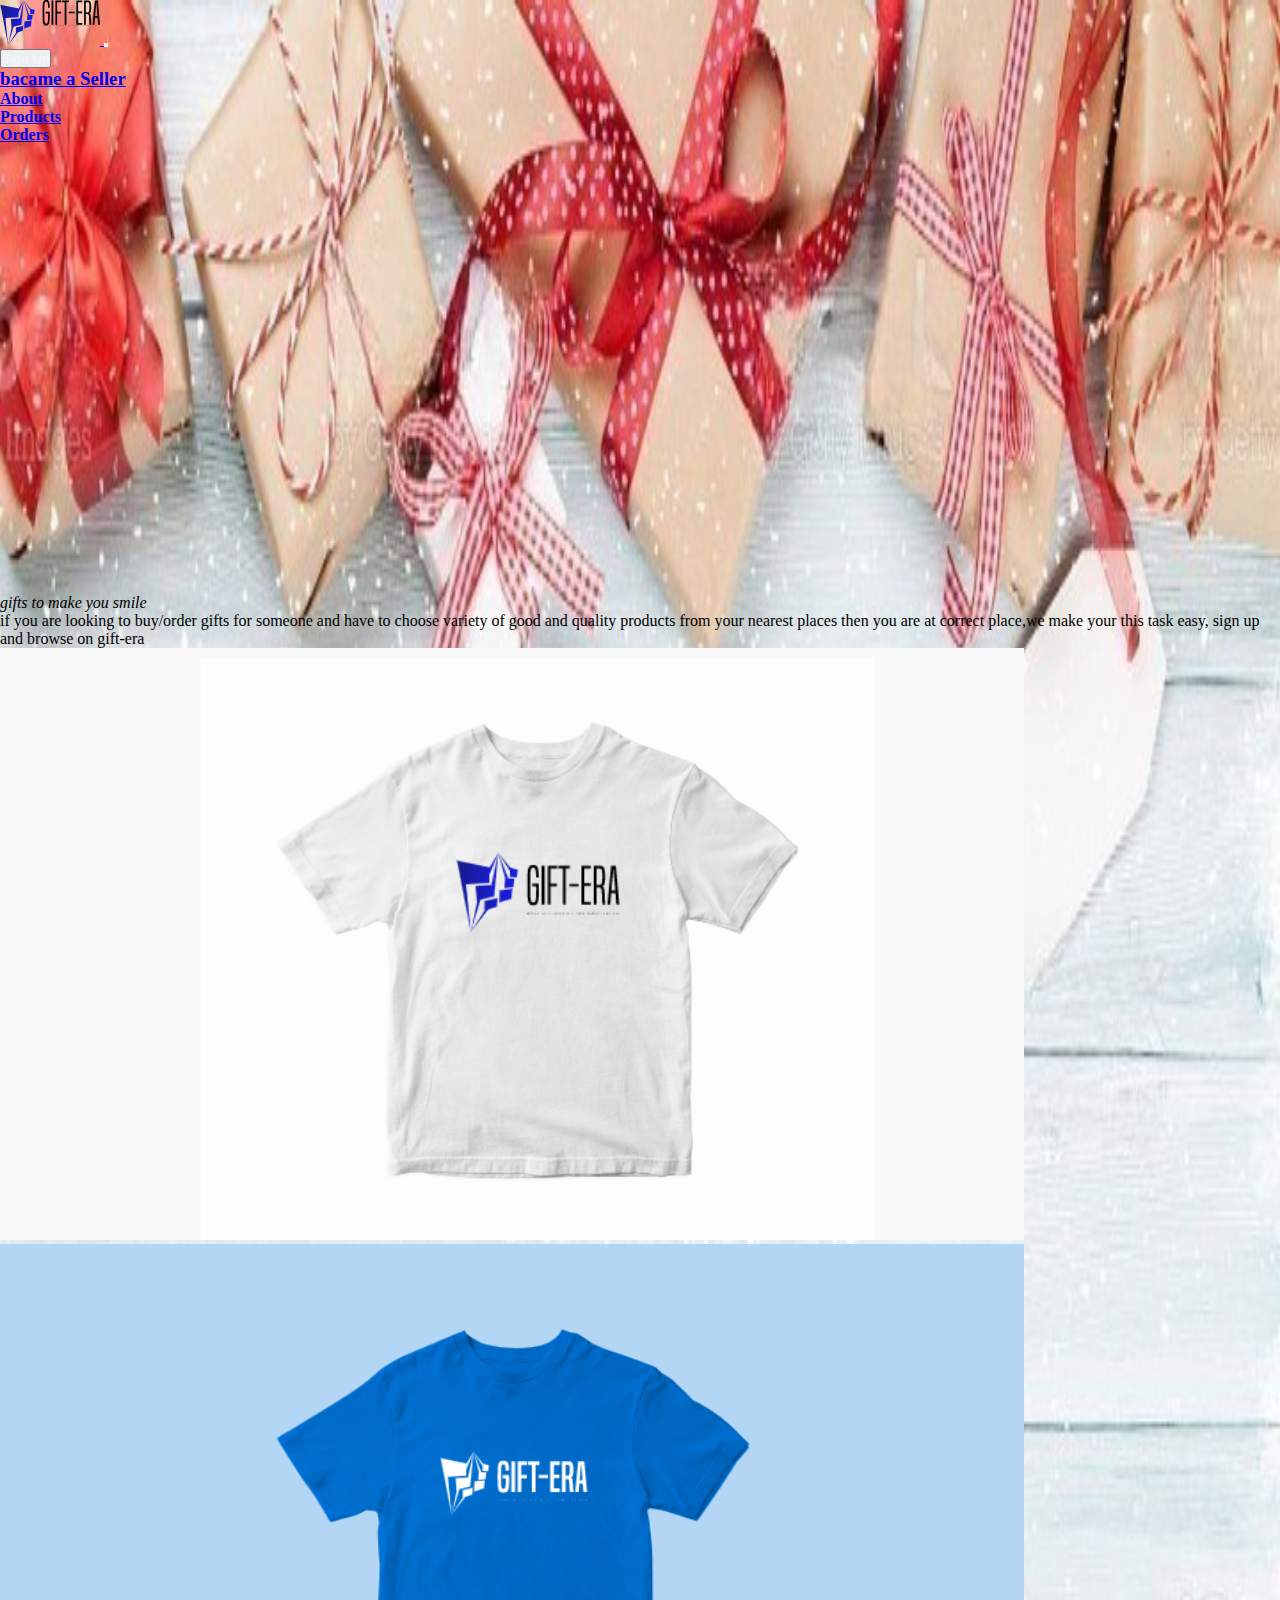
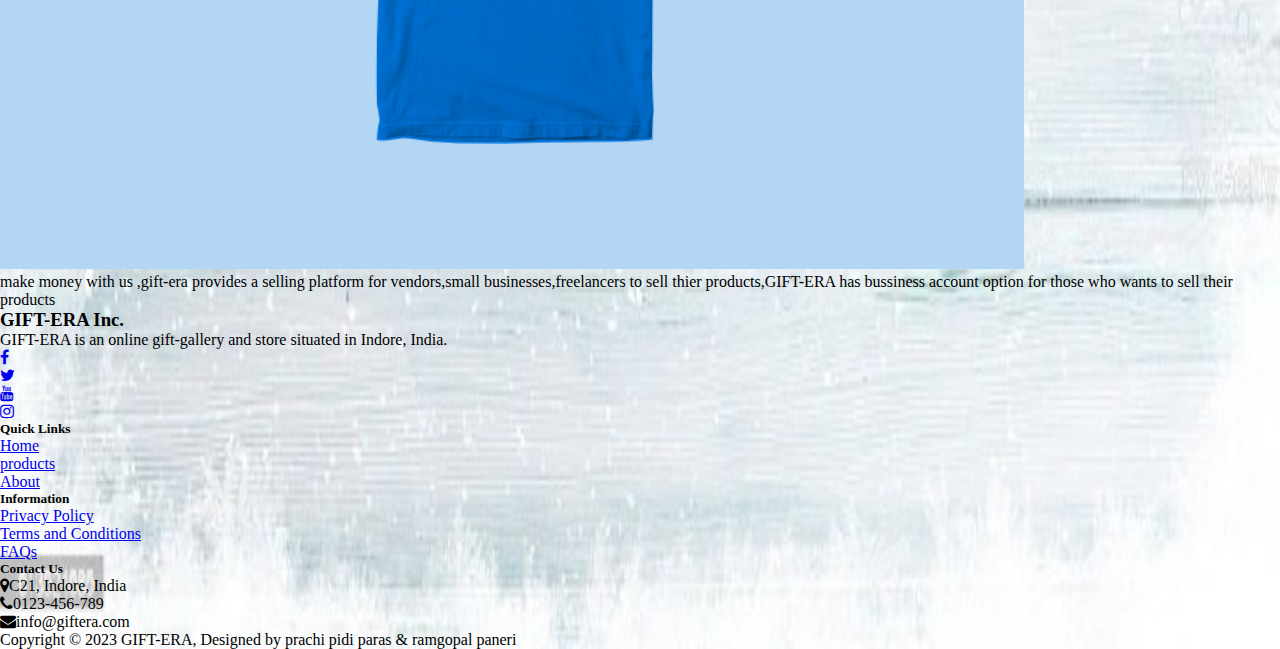
==== index.html @ c46357c8 "Added files" ====
<!DOCTYPE html>
<html lang="en">
<head>
<!-- Primary Meta Tags -->
<title>GIFT-ERA:A Trusted Source For Unique Gifts </title>
<meta name="title" content="GIFT-ERA:A Trusted Source For Unique Gifts">
<meta name="description" content="It is a e-commerce platform for gifts shopping for Specific categories and for uniqueness in gifts for everyone">
<!-- Open Graph / Facebook -->
<meta property="og:type" content="website">
<meta property="og:url" content="">
<meta property="og:title" content="GIFT-ERA:A Trusted Source For Unique Gifts ">
<meta property="og:description" content="It is a e-commerce platform for gifts shopping for Specific categories and for uniqueness in gifts for everyone">
<meta property="og:image" content="vector-1/Screenshot (14).png">
<!-- Twitter -->
<meta property="twitter:card" content="summary_large_image">
<meta property="twitter:url" content="">
<meta property="twitter:title" content="GIFT-ERA:A Trusted Source For Unique Gifts">
<meta property="twitter:description" content="It is a e-commerce platform for gifts shopping for Specific categories and for uniqueness in gifts for everyone">
<meta property="twitter:image" content="vector-1/Screenshot (14).png">
<meta charset="UTF-8"/>
<meta name="viewport" content="width=device-width, initial-scale=1"/>
<meta name="keywords" content="online shopping website for gifts ,Online Shopping Website For Gifts,website for gifts,gifts for everyone,e-cart for gifts,variety and variation in gifts/Gifts"/><!--meta keyword tag describes keyword for search engines-->
<meta name="google" content="translate">
<meta name="subject" content="website & platform for buying and ordering gifts from world">
<!-- description of author -->
<meta name="author" content="Ramgopal Paneri,Prachi Pidi Paras">
<meta name="robots" content="index,follow"><!-- All Search Engines -->
<meta name="googlebot" content="index,follow"><!-- Google Specific -->
<!-- randoms links will take user to navbar of website -->
<base href="" target="_blank">
<link rel="icon" type="image/x-icon" href="vector-1/Screenshot (14).png">
<link rel="stylesheet" href="index-login.css">
<link href="https://cdn.jsdelivr.net/npm/bootstrap@5.3.0-alpha3/dist/css/bootstrap.min.css" rel="stylesheet" integrity="sha384-KK94CHFLLe+nY2dmCWGMq91rCGa5gtU4mk92HdvYe+M/SXH301p5ILy+dN9+nJOZ" crossorigin="anonymous">
<script src="https://cdn.jsdelivr.net/npm/bootstrap@5.3.0-alpha3/dist/js/bootstrap.bundle.min.js" integrity="sha384-ENjdO4Dr2bkBIFxQpeoTz1HIcje39Wm4jDKdf19U8gI4ddQ3GYNS7NTKfAdVQSZe" crossorigin="anonymous"></script>
<link rel="preconnect" href="https://fonts.googleapis.com">
<link rel="preconnect" href="https://fonts.gstatic.com" crossorigin>
<link rel="stylesheet" href="https://cdnjs.cloudflare.com/ajax/libs/font-awesome/4.7.0/css/font-awesome.min.css">
</head>
<body>
  <nav class="navbar sticky-top  navbar-expand-md bg-body-tertiary .bg-light.bg-gradient">
    <!-- navbar-expand -->
    <div class="container-fluid d-flex  justify-content-evenly align-items-baseline flex-fill">
      <a class="navbar-brand" href="#" >
        <img src="vector-1/default-monochrome.svg" alt="GIFT-ERA icon" width="100px">
      </a>
        <button class="navbar-toggler " type="button" data-bs-toggle="collapse" data-bs-target="#navbarSupportedContent" aria-controls="navbarSupportedContent" aria-expanded="false" aria-label="Toggle navigation">
        <span class="navbar-toggler-icon"></span>
      </button>
      <div class="collapse navbar-collapse " id="navbarSupportedContent">
        <ul class="navbar-nav me-auto mb-2 mb-lg-0 flex-fill">
          <li class="nav-item flex-fill">
            <button type="button" class="btn btn-primary btn-lg"><a href="Sign-up.html" target="_parent" style="color:aliceblue;text-decoration: none;"> Sign Up </a></button>
          </li>
          <li class="nav-item flex-fill">
          <h3><a class="nav-link " href="#sell" target="_self"><p class="h5">bacame a <span class="h4 border-bottom  border-primary">Seller</span></p></a>
          </h3> </li>
          <li class="nav-item flex-fill">
          <h4>   <a class="nav-link" href="#about" target="_self">About</a>
          </h4></li>
          <li class="nav-item dropdown flex-fill" data-bs-toggle="tooltip" data-bs-placement="left" title="Sign-up to view products">
           <h4> <a class="nav-link " href="#" target="_self" role="button"  aria-expanded="false">
              Products
            </a>
          </h4></li>
          <li class="nav-item flex-fill" data-bs-toggle="tooltip" data-bs-placement="left" title="Sign-up to order products">
           <h4> <a class="nav-link disabled" href="#" data-bs-toggle="tooltip" data-bs-placement="top" title="Tooltip for Orders">Orders</a>
           </h4></li>
        </ul>
      </div>
    </div>
  </nav>
  <div class=" container-fluid bg-secondary.bg-gradient border  border-secondary-subtle border-3">
    <div class="d-flex" style="height: 450px;">
      <div class="vr"></div>
    </div>
  <div class="vr d-flex" ></div>
<div class="grid column-gap-3">
  <div class="g-col-6  ">
    </div>
    <div class="g-col-6 d-flex justify-content-center">
      <p class="h1  fs-1 display-1 fw-medium   border border-5 border-info rounded-4 d-inline-flex font-monospace text-center text-capitalize align-self-center  text-wrap">
        <i class="text-center bg-white" id="about" >gifts to make you smile</i>
      </p>
    </div>
      <div class="vr"></div>
  <div class="vr"></div>
  <div class="grid">
  <div class="row">
    </div>
</div>
<div class="row" >
  <p class="h5 fs-4 fw-medium font-monospace text-center  text-capitalize  text-wrap">
    if you are looking to buy/order gifts for someone and have to choose variety of good and quality products from your nearest places then you are at correct place,we make your this task easy, sign up and  browse on gift-era
  </p>
</div>
</div>
<div class="vr "></div>
<div class="grid" id="sell">
  <div class="row">
    <div class="col-md-6 d-flex align-items-baseline">
        <image class="img-responsive rounded-5" src="vector-1/Screenshot (12).png" style="max-height:auto;width:80%;">
    </div>
    <div class="col-md-6">
        <image class="img-responsive rounded-4" src="vector-1/Screenshot (13).png" style="max-height:auto;width:80%">
    </div>
</div>
<div class="row" >
  <p class="h5 fs-4 fw-medium font-monospace text-center  text-capitalize  text-wrap">
    make money with us ,gift-era provides a selling platform for vendors,small businesses,freelancers to sell thier products,GIFT-ERA has bussiness account option for those who wants to sell their products
  </p>
</div>
</div>
 <div class="vr"></div>
  <footer class="bg-light border border-bottom-0 border-5 rounded-top">
    <div class="container py-5">
      <div class="row">
        <div class="col-lg-4 mb-4">
          <h3 class="mb-4">GIFT-ERA Inc.</h3>
          <p>GIFT-ERA is an online gift-gallery and store situated in Indore, India.</p>
          <ul class="list-inline socials">
            <li class="list-inline-item"><a href="#"><i class="fa fa-facebook"></i></a></li>
            <li class="list-inline-item"><a href="#"><i class="fa fa-twitter"></i></a></li>
            <li class="list-inline-item"><a href="#"><i class="fa fa-youtube"></i></a></li>
            <li class="list-inline-item"><a href="#"><i class="fa fa-instagram"></i></a></li>
          </ul>
        </div>
        <div class="col-lg-8">
          <div class="row">
            <div class="col-md-4 mb-4 mb-md-0">
              <h5 class="mb-4">Quick Links</h5>
              <ul class="list-unstyled">
                <li><a href="#">Home</a></li>
                <li><a href="#">products</a></li>
                <li><a href="#">About</a></li>
              </ul>
            </div>
            <div class="col-md-4 mb-4 mb-md-0">
              <h5 class="mb-4">Information</h5>
              <ul class="list-unstyled">
                <li><a href="#">Privacy Policy</a></li>
                <li><a href="#">Terms and Conditions</a></li>
                <li><a href="#">FAQs</a></li>
              </ul>
            </div>
            <div class="col-md-4">
              <h5 class="mb-4">Contact Us</h5>
              <ul class="list-unstyled">
                <li><i class="fa fa-map-marker me-3"></i>C21, Indore, India</li>
                <li><i class="fa fa-phone me-3"></i>0123-456-789</li>
                <li><i class="fa fa-envelope me-3"></i>info@giftera.com</li>
              </ul>
            </div>
          </div>
        </div>
      </div>
    </div>
    <div class="bg-dark py-3">
      <div class="container text-center">
        <p class="mb-0 text-white">Copyright &copy; 2023 GIFT-ERA,
          Designed by <span class="fw-bold text-capitalize">prachi pidi paras & ramgopal paneri</span>
        </p>
      </div>
    </div>
  </footer>
</div>
<script src="index-login.js"></script>  
</body>
</html>
---- index-login.css ----
* {
    box-sizing: border-box;
    margin: 0;
    padding: 0;
  }
html,body{
  scroll-behavior: smooth;
}
body:not(.navbar){
  background: url(vector-1/istockphoto-613524686-1024x1024.jpeg) no-repeat;
  background-size:100% 100%;
background-attachment: scroll;
}
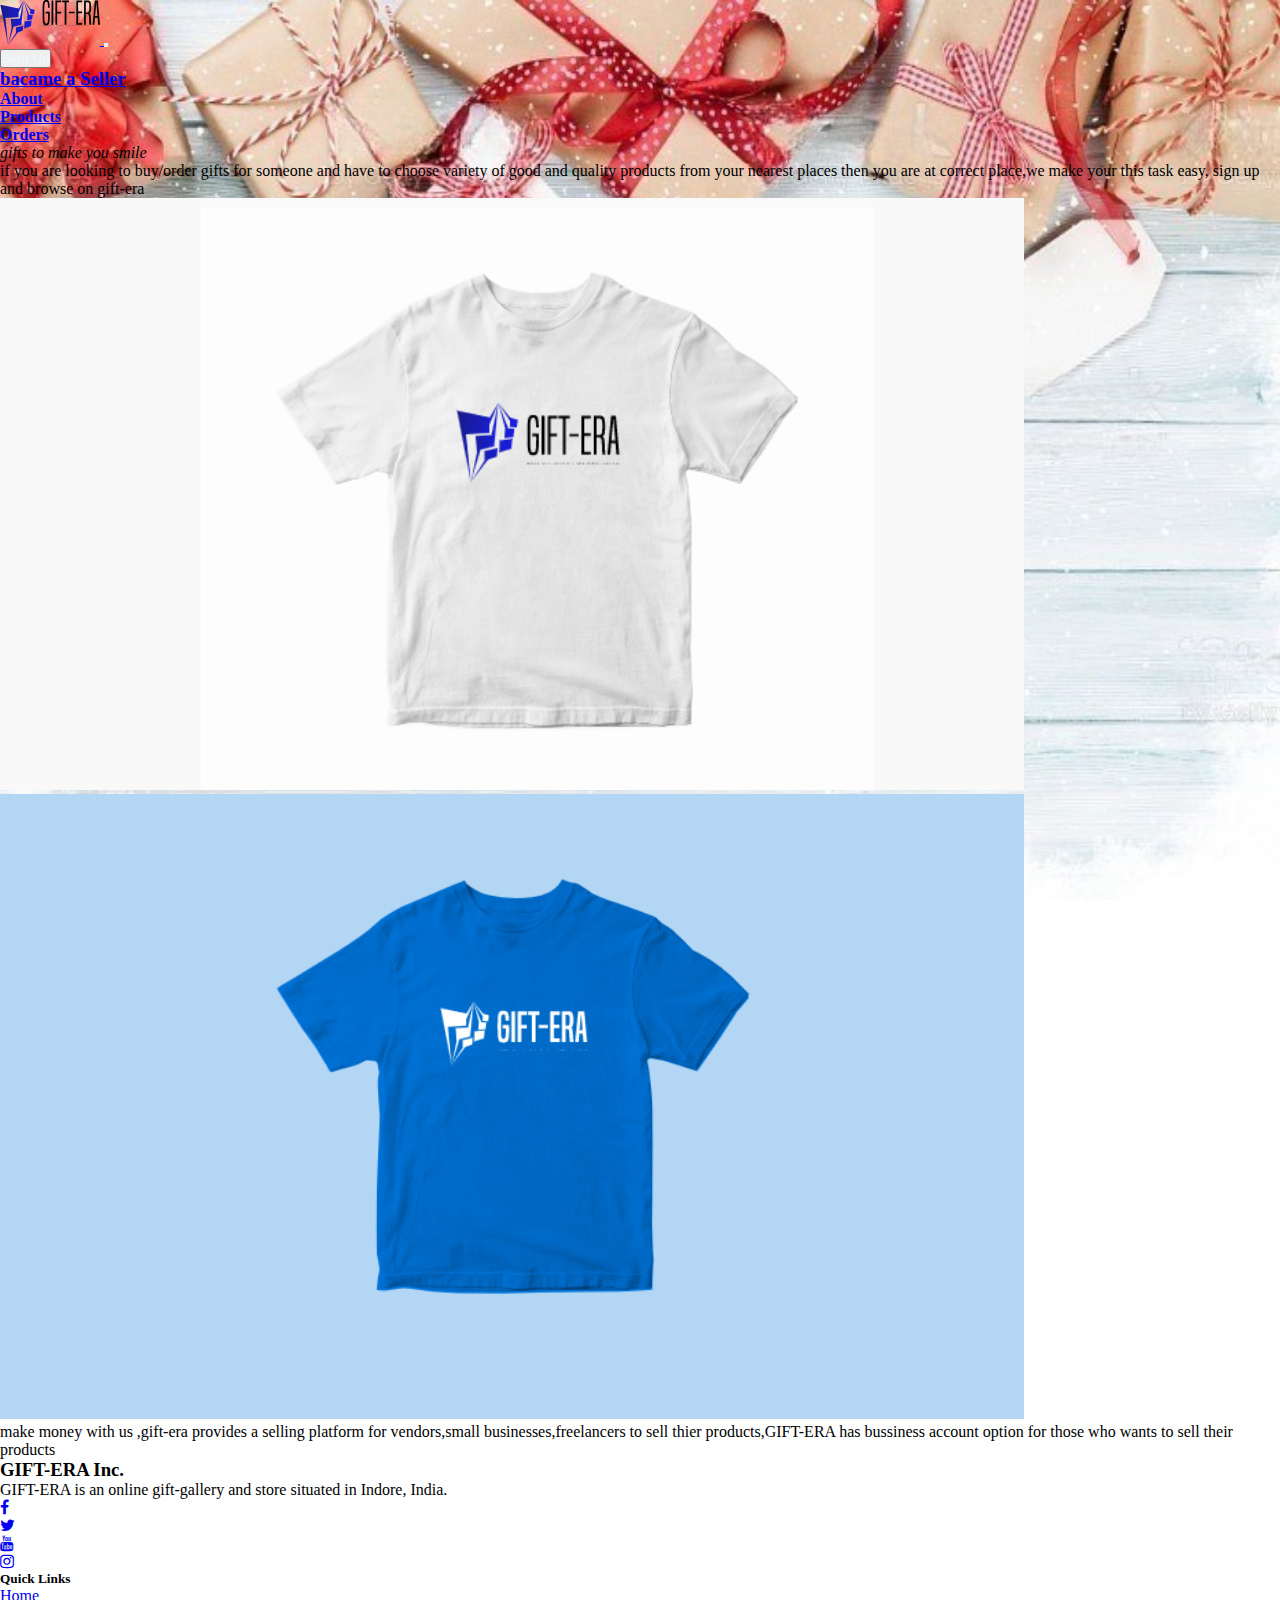
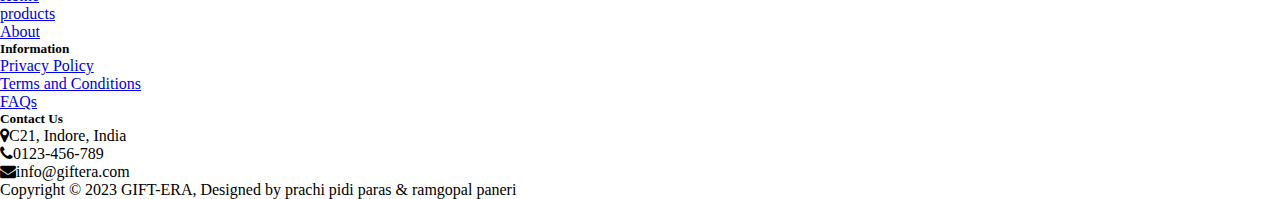
==== commit bc9926e3: "updating style" ====
--- a/index.html
+++ b/index.html
@@ -70,9 +70,6 @@
     </div>
   </nav>
   <div class=" container-fluid bg-secondary.bg-gradient border  border-secondary-subtle border-3">
-    <div class="d-flex" style="height: 450px;">
-      <div class="vr"></div>
-    </div>
   <div class="vr d-flex" ></div>
 <div class="grid column-gap-3">
   <div class="g-col-6  ">
@@ -89,7 +86,7 @@
     </div>
 </div>
 <div class="row" >
-  <p class="h5 fs-4 fw-medium font-monospace text-center  text-capitalize  text-wrap">
+  <p class="h5 fs-4 fw-medium font-monospace text-center  text-capitalize  text-wrap bg-light">
     if you are looking to buy/order gifts for someone and have to choose variety of good and quality products from your nearest places then you are at correct place,we make your this task easy, sign up and  browse on gift-era
   </p>
 </div>
@@ -105,7 +102,7 @@
     </div>
 </div>
 <div class="row" >
-  <p class="h5 fs-4 fw-medium font-monospace text-center  text-capitalize  text-wrap">
+  <p class="h5 fs-4 fw-medium font-monospace text-center  text-capitalize  text-wrap bg-light">
     make money with us ,gift-era provides a selling platform for vendors,small businesses,freelancers to sell thier products,GIFT-ERA has bussiness account option for those who wants to sell their products
   </p>
 </div>
--- a/index-login.css
+++ b/index-login.css
@@ -5,6 +5,8 @@
   }
 html,body{
   scroll-behavior: smooth;
+width: 100%;
+height: 100%;
 }
 body:not(.navbar){
   background: url(vector-1/istockphoto-613524686-1024x1024.jpeg) no-repeat;
